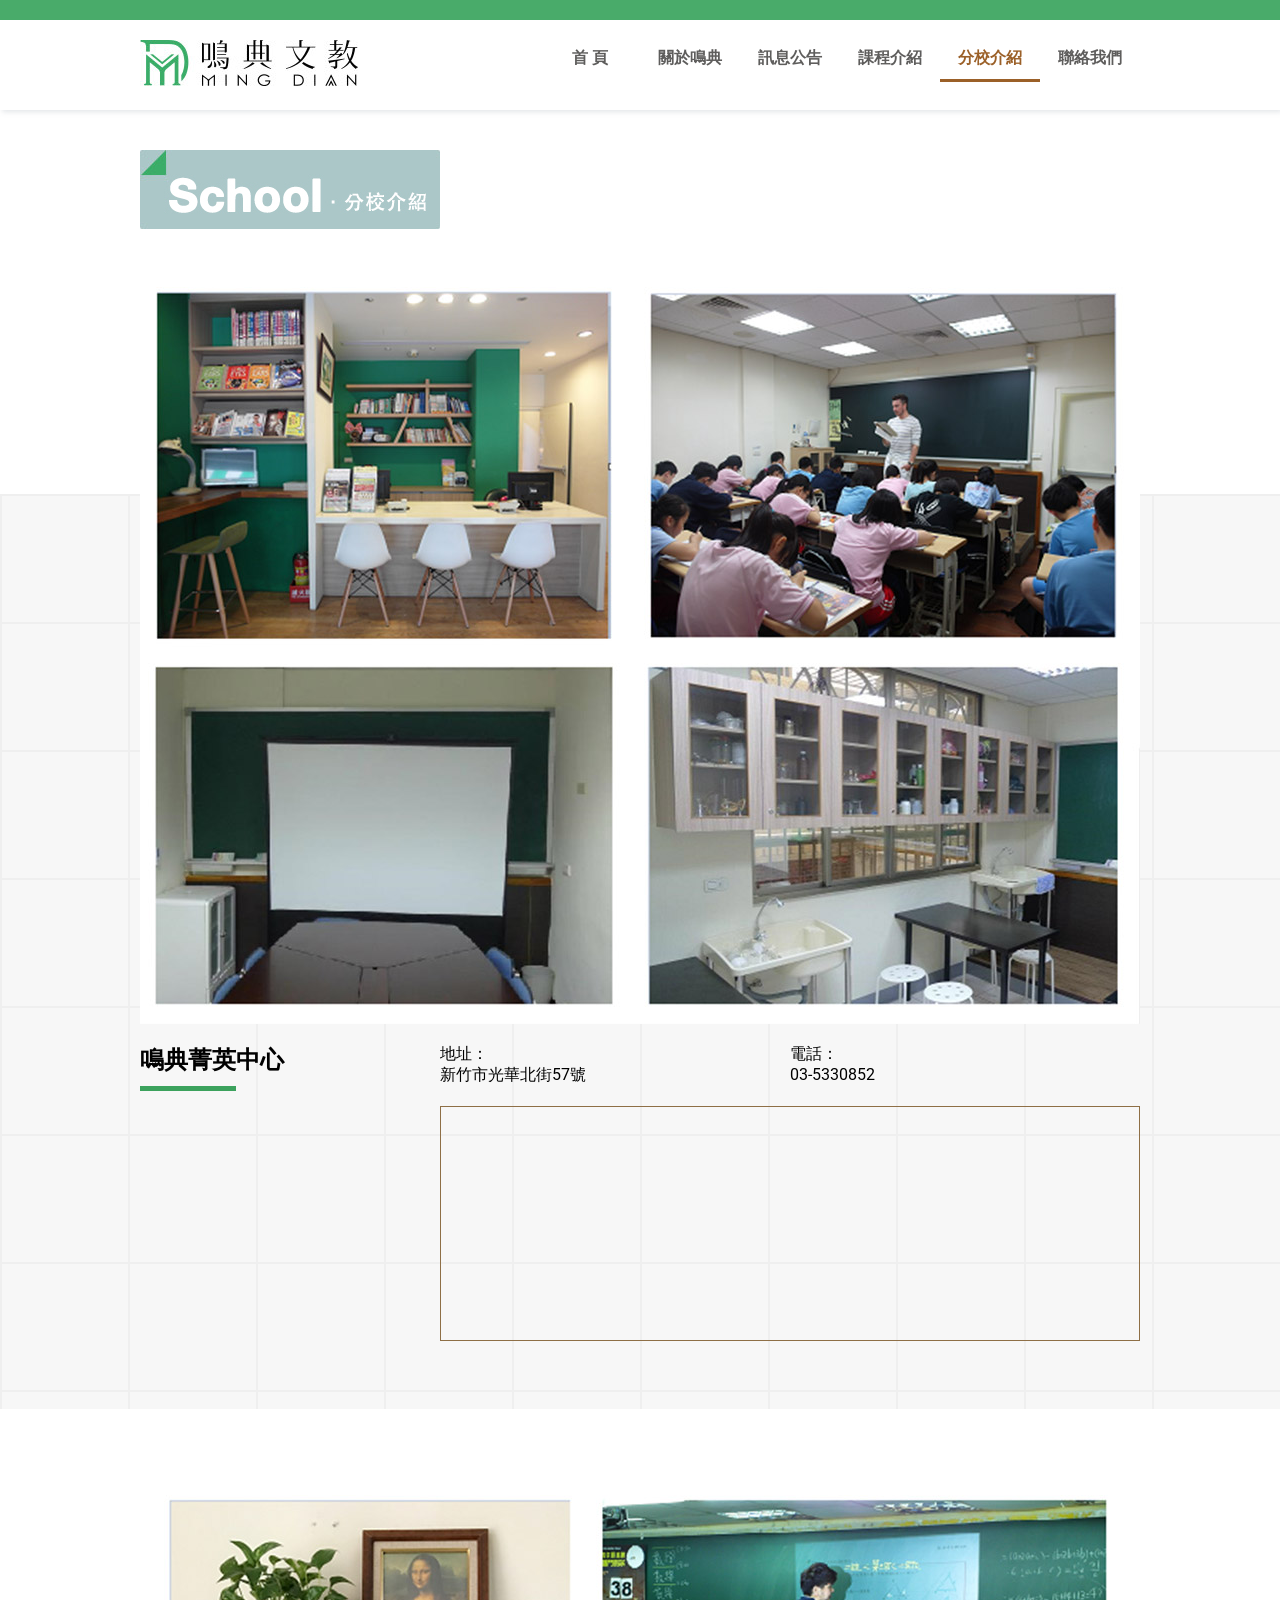
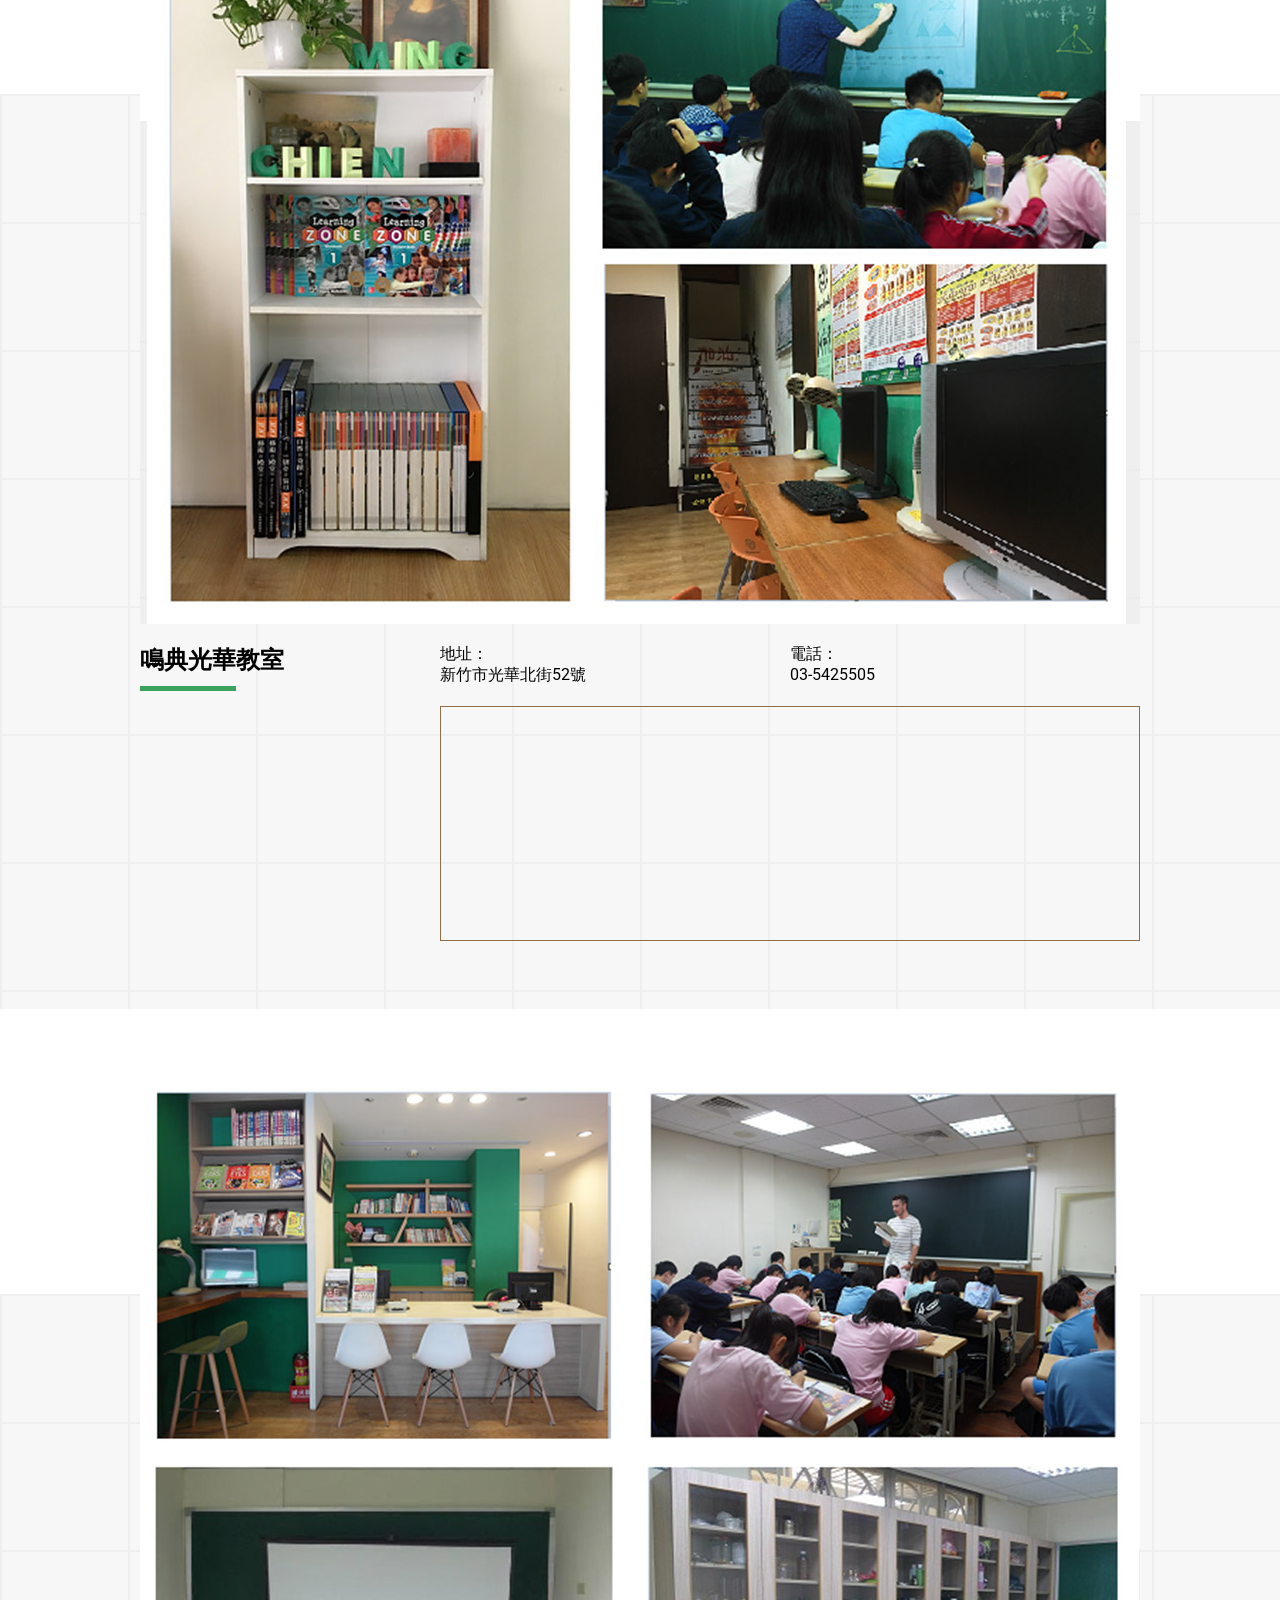
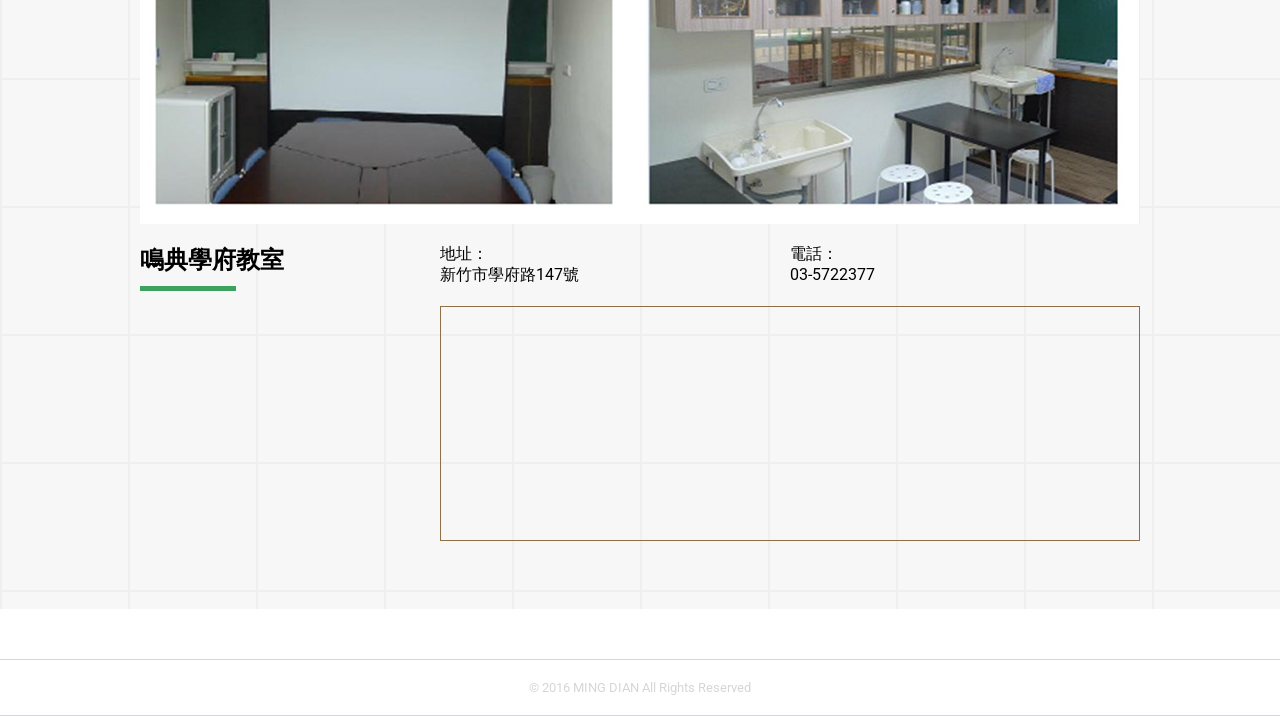
==== school.html @ 2b5480c5 "全站切完" ====
<!DOCTYPE html>
<html>
  <head>
    <meta http-equiv="Content-Language" content="zh-tw" />
    <meta http-equiv="Content-type" content="text/html; charset=utf-8" />


    <title>鳴典文教．Ming Dian</title>


    <!-- 已經不使用，但還是要放 -->
    <meta name="keywords" content="" />
    <meta name="description" content="" />


    <link href='https://fonts.googleapis.com/css?family=Roboto' rel='stylesheet' type='text/css'>

    <link href="css/public.css" rel="stylesheet" type="text/css" />
    <link href="css/school.css" rel="stylesheet" type="text/css" />


    <script src="js/jquery_v1.10.2/jquery-1.10.2.min.js" language="javascript" type="text/javascript" ></script>
    <script src="js/public.js" language="javascript" type="text/javascript" ></script>
    <script src="js/imgLiquid/imgLiquid.js" language="javascript" type="text/javascript" ></script>

  </head>
  <body lang="zh-tw">

    <div id='head'>
      <div class='topboxs'>
        <div class='topleft'>
          <a href="index.html"><img src="img/logo.jpg"></a>
        </div>

        <div class='topright'>
          <div><a href="index.html">首 頁</a></div>
          <div><a href="about.html">關於鳴典</a></div>
          <div><a href="news.html">訊息公告</a></div>
          <div><a href="class.html">課程介紹</a></div>
          <div><a href="school.html" class='ac'>分校介紹</a></div>
          <div><a href="">聯絡我們</a></div>
        </div>
      </div>
    </div>


    <div id='middle'>
      <div class='Schooltopboxs'>
        <div class='Schooltopbox'>
          <img src="img/tagschool.jpg">
        </div>

        <!-- 學校一 -->
        <div class='schoolpicboxs'>
          <div class='schoolpicbox'>
            <div class='schoolpic'><img src="img/school01.jpg"></div>
          </div>
        </div>
        <div class='schoolcentboxs'>
          <div class='schoolcentbox'>
            <div class='s01'>
              鳴典菁英中心
              <div class='sspace'></div>
            </div>
            <div class='s02'>
              <div class='sadd'>
                <div>地址：<br/>新竹市光華北街57號</div>
                <div>電話：<br/>03-5330852</div>
              </div>
              <div class='smap'>
                <iframe src="https://www.google.com/maps/embed?pb=!1m18!1m12!1m3!1d3621.352645962464!2d120.97049331500196!3d24.817611084074137!2m3!1f0!2f0!3f0!3m2!1i1024!2i768!4f13.1!3m3!1m2!1s0x346835ce84e1eb11%3A0x24d57e46e243c086!2zMzAw5paw56u55biC5YyX5Y2A5YWJ6I-v5YyX6KGXNTfomZ8!5e0!3m2!1szh-TW!2stw!4v1480066159894" width="695" height="230" frameborder="0" style="border:0" allowfullscreen></iframe>
              </div>
            </div>
          </div>
        </div>

        <!-- 學校二 -->
        <div class='schoolpicboxs'>
          <div class='schoolpicbox'>
            <div class='schoolpic'><img src="img/school02.jpg"></div>
          </div>
        </div>
        <div class='schoolcentboxs'>
          <div class='schoolcentbox'>
            <div class='s01'>
              鳴典光華教室
              <div class='sspace'></div>
            </div>
            <div class='s02'>
              <div class='sadd'>
                <div>地址：<br/>新竹市光華北街52號</div>
                <div>電話：<br/>03-5425505</div>
              </div>
              <div class='smap'>
                <iframe src="https://www.google.com/maps/embed?pb=!1m18!1m12!1m3!1d3621.34417649862!2d120.97043331581608!3d24.81790085307232!2m3!1f0!2f0!3f0!3m2!1i1024!2i768!4f13.1!3m3!1m2!1s0x346835ce833a72b1%3A0xcb18fbe2fabe113!2zMzAw5paw56u55biC5YyX5Y2A5YWJ6I-v5YyX6KGXNTLomZ8!5e0!3m2!1szh-TW!2stw!4v1480066489529" width="695" height="230" frameborder="0" style="border:0" allowfullscreen></iframe>
              </div>
            </div>
          </div>
        </div>


        <!-- 學校三 -->
        <div class='schoolpicboxs'>
          <div class='schoolpicbox'>
            <div class='schoolpic'><img src="img/school01.jpg"></div>
          </div>
        </div>
        <div class='schoolcentboxs'>
          <div class='schoolcentbox'>
            <div class='s01'>
              鳴典學府教室
              <div class='sspace'></div>
            </div>
            <div class='s02'>
              <div class='sadd'>
                <div>地址：<br/>新竹市學府路147號</div>
                <div>電話：<br/>03-5722377</div>
              </div>
              <div class='smap'>
                <iframe src="https://www.google.com/maps/embed?pb=!1m18!1m12!1m3!1d3622.0033634707374!2d120.97768561581586!3d24.795338353969306!2m3!1f0!2f0!3f0!3m2!1i1024!2i768!4f13.1!3m3!1m2!1s0x346835e69ce499a5%3A0x16c82cf8dfe6c24c!2zMzAw5paw56u55biC5p2x5Y2A5a245bqc6LevMTQ36Jmf!5e0!3m2!1szh-TW!2stw!4v1480066556222" width="695" height="230" frameborder="0" style="border:0" allowfullscreen></iframe>
              </div>
            </div>
          </div>
        </div>

      </div>

    </div>


    <div id='footer'>© 2016 MING DIAN All Rights Reserved </div>

  </body>
</html>
---- css/public.css ----
@charset "UTF-8";
/**
 * @author      ZEUS Design - http://www.zeusdesign.com.tw
 * @copyright   Copyright (c) 2016 ZEUS Design
 */
/**
 * @author      ZEUS Design - http://www.zeusdesign.com.tw
 * @copyright   Copyright (c) 2016 ZEUS Design
 */
/**
 * @author      ZEUS Design - http://www.zeusdesign.com.tw
 * @copyright   Copyright (c) 2016 ZEUS Design
 */
/**
 * @author      ZEUS Design - http://www.zeusdesign.com.tw
 * @copyright   Copyright (c) 2016 ZEUS Design
 */
/**
 * @author      ZEUS Design - http://www.zeusdesign.com.tw
 * @copyright   Copyright (c) 2016 ZEUS Design
 */
/**
 * @author      ZEUS Design - http://www.zeusdesign.com.tw
 * @copyright   Copyright (c) 2016 ZEUS Design
 */
/**
 * @author      ZEUS Design - http://www.zeusdesign.com.tw
 * @copyright   Copyright (c) 2016 ZEUS Design
 */
/**
 * @author      ZEUS Design - http://www.zeusdesign.com.tw
 * @copyright   Copyright (c) 2016 ZEUS Design
 */
/**
 * @author      ZEUS Design - http://www.zeusdesign.com.tw
 * @copyright   Copyright (c) 2016 ZEUS Design
 */
/**
 * @author      ZEUS Design - http://www.zeusdesign.com.tw
 * @copyright   Copyright (c) 2016 ZEUS Design
 */
/**
 * @author      ZEUS Design - http://www.zeusdesign.com.tw
 * @copyright   Copyright (c) 2016 ZEUS Design
 */
/**
 * @author      ZEUS Design - http://www.zeusdesign.com.tw
 * @copyright   Copyright (c) 2016 ZEUS Design
 */
@font-face {
  font-family: "Monaco";
  src: url('/md/font/monaco/monaco.ttf?1470839577') format('truetype'), url('/md/font/monaco/monaco.otf?1470839577') format('opentype');
}
*, *:after, *:before {
  vertical-align: top;
  -moz-box-sizing: border-box;
  -webkit-box-sizing: border-box;
  box-sizing: border-box;
  -moz-osx-font-smoothing: antialiased;
  -webkit-font-smoothing: antialiased;
  -moz-font-smoothing: antialiased;
  -ms-font-smoothing: antialiased;
  -o-font-smoothing: antialiased;
}
*::-moz-selection, *:after::-moz-selection, *:before::-moz-selection {
  color: white;
  background-color: #96c8ff;
}
*::selection, *:after::selection, *:before::selection {
  color: white;
  background-color: #96c8ff;
}

html {
  height: 100%;
}
html body {
  position: relative;
  display: inline-block;
  text-align: center;
  margin: 0;
  width: 100%;
  height: 100%;
  font-size: medium;
  font-family: "Roboto", "微軟正黑體", Monaco, "Microsoft JhengHei";
  background-color: white;
  color: rgba(50, 50, 50, 0.8);
  -moz-osx-font-smoothing: antialiased;
  -webkit-font-smoothing: antialiased;
  -moz-font-smoothing: antialiased;
  -ms-font-smoothing: antialiased;
  -o-font-smoothing: antialiased;
}

#head {
  display: inline-block;
  width: 100%;
  border-top: 20px solid #49ab6a;
  -moz-box-shadow: 2px 2px 5px rgba(161, 171, 182, 0.3);
  -webkit-box-shadow: 2px 2px 5px rgba(161, 171, 182, 0.3);
  box-shadow: 2px 2px 5px rgba(161, 171, 182, 0.3);
}
#head .topboxs {
  margin: 0 auto;
  width: 1000px;
  height: 80px;
  *zoom: 1;
}
#head .topboxs:after {
  display: table;
  content: "";
  line-height: 0;
  clear: both;
}
#head .topboxs .topleft, #head .topboxs .topright {
  float: left;
  position: relative;
  display: inline-block;
}
#head .topboxs .topright {
  float: right;
}
#head .topboxs .topleft {
  width: 40%;
}
#head .topboxs .topright {
  width: calc(100% - 40%);
}
#head .topboxs .topleft a {
  display: block;
  margin: 20px 0;
  border: 0;
  width: 218px;
  height: 46px;
}
#head .topboxs .topright {
  *zoom: 1;
}
#head .topboxs .topright:after {
  display: table;
  content: "";
  line-height: 0;
  clear: both;
}
#head .topboxs .topright > div {
  float: left;
  width: calc(100% / 6);
  margin: 28px 0;
}
#head .topboxs .topright > div a {
  cursor: pointer;
  text-decoration: none;
  padding-bottom: 10px;
  color: #5e5d5c;
  font-weight: bolder;
}
#head .topboxs .topright > div a:hover {
  display: inline-block;
  width: 100%;
  color: #9b6028;
  border-bottom: 3px solid #9b6028;
}
#head .topboxs .topright > div a.ac {
  display: inline-block;
  width: 100%;
  border-bottom: 3px solid #9b6028;
  color: #9b6028;
}

#middle {
  display: inline-block;
  width: 100%;
}
#middle .bannerboxs {
  display: inline-block;
  width: 100%;
  height: 400px;
  background-color: #dad9da;
}
#middle .Iaboutboxs {
  display: inline-block;
  width: 100%;
}
#middle .Iaboutboxs .Iaboutbox {
  width: 1000px;
  margin: 0 auto;
  padding: 80px 0;
  *zoom: 1;
}
#middle .Iaboutboxs .Iaboutbox:after {
  display: table;
  content: "";
  line-height: 0;
  clear: both;
}
#middle .Iaboutboxs .Iaboutbox .Iaboutleft, #middle .Iaboutboxs .Iaboutbox .Iaboutright {
  float: left;
  position: relative;
  display: inline-block;
}
#middle .Iaboutboxs .Iaboutbox .Iaboutright {
  float: right;
}
#middle .Iaboutboxs .Iaboutbox .Iaboutleft {
  width: 48%;
}
#middle .Iaboutboxs .Iaboutbox .Iaboutright {
  width: calc(100% - 48%);
}
#middle .Iaboutboxs .Iaboutbox .Iaboutleft {
  height: 240px;
}
#middle .Iaboutboxs .Iaboutbox .Iaboutright {
  padding-left: 35px;
}
#middle .Iaboutboxs .Iaboutbox .Iaboutright .Iab01, #middle .Iaboutboxs .Iaboutbox .Iaboutright .Iab03, #middle .Iaboutboxs .Iaboutbox .Iaboutright .Iab04 {
  display: block;
  width: 100%;
  text-align: left;
  color: #231815;
}
#middle .Iaboutboxs .Iaboutbox .Iaboutright .Iab01 {
  font-size: 24px;
  font-weight: bolder;
  margin-bottom: 15px;
}
#middle .Iaboutboxs .Iaboutbox .Iaboutright .Iab02 {
  display: block;
  width: 18%;
  height: 5px;
  background-color: #49aa6a;
}
#middle .Iaboutboxs .Iaboutbox .Iaboutright .Iab03 {
  margin: 20px 0;
  font-size: 14px;
  line-height: 23px;
}
#middle .Iaboutboxs .Iaboutbox .Iaboutright .Iab04 a {
  display: inline-block;
  padding: 5px 30px;
  -moz-border-radius: 5px;
  -webkit-border-radius: 5px;
  border-radius: 5px;
  background-color: white;
  border: 1px solid #4aab6a;
  font-size: 14px;
  font-weight: bolder;
  color: #4aab6a;
  text-align: center;
  cursor: pointer;
  text-decoration: none;
}
#middle .Iaboutboxs .Iaboutbox .Iaboutright .Iab04 a:focus {
  outline: 0;
}
#middle .Iaboutboxs .Iaboutbox .Iaboutright .Iab04 a:hover {
  border: 1px solid #9b6028;
  color: #9b6028;
}
#middle .Inewsboxs {
  display: inline-block;
  position: relative;
  width: 100%;
  height: 640px;
  background-color: #f8f9f9;
}
#middle .Inewsboxs:after {
  width: 100%;
  height: 500px;
  content: '';
  position: absolute;
  top: 0;
  left: 0;
  background-image: url(../img/bg.png);
  background-repeat: repeat;
  opacity: 0.5;
  filter: alpha(opacity=50);
  _filter: alpha(opacity=50);
  /*IE6*/
  filter: alpha(opacity=50);
  /*IE7*/
  -moz-opacity: 0.5;
  /*fireFox*/
}
#middle .Inewsboxs .Inewsbox {
  margin: 0 auto;
  width: 1000px;
}
#middle .Inewsboxs .Inewsbox .Inewstitle {
  display: inline-block;
  font-size: 24px;
  font-weight: bolder;
  padding: 40px 0 15px 0;
  border-bottom: 5px solid #49aa6a;
}
#middle .Inewsboxs .Inewsbox .Inewsmiddle {
  margin-top: 35px;
  *zoom: 1;
}
#middle .Inewsboxs .Inewsbox .Inewsmiddle:after {
  display: table;
  content: "";
  line-height: 0;
  clear: both;
}
#middle .Inewsboxs .Inewsbox .Inewsmiddle > div {
  display: inline-block;
  float: left;
  width: calc(100% / 4 - 30px / 3);
  height: 375px;
}
#middle .Inewsboxs .Inewsbox .Inewsmiddle > div:nth-child(n+2) {
  float: left;
  margin-left: 10px;
}
#middle .Inewsboxs .Inewsbox .Inewsmiddle > div .imgbox {
  display: block;
  cursor: pointer;
  width: 100%;
  height: 320px;
  border: 1px solid #e7e7e7;
}
#middle .Inewsboxs .Inewsbox .Inewsmiddle > div .Inewstypeboxs {
  width: 100%;
  *zoom: 1;
}
#middle .Inewsboxs .Inewsbox .Inewsmiddle > div .Inewstypeboxs:after {
  display: table;
  content: "";
  line-height: 0;
  clear: both;
}
#middle .Inewsboxs .Inewsbox .Inewsmiddle > div .Inewstypeboxs .Nleft, #middle .Inewsboxs .Inewsbox .Inewsmiddle > div .Inewstypeboxs .Nright {
  float: left;
  position: relative;
  display: inline-block;
}
#middle .Inewsboxs .Inewsbox .Inewsmiddle > div .Inewstypeboxs .Nright {
  float: right;
}
#middle .Inewsboxs .Inewsbox .Inewsmiddle > div .Inewstypeboxs .Nleft {
  width: 20%;
}
#middle .Inewsboxs .Inewsbox .Inewsmiddle > div .Inewstypeboxs .Nright {
  width: calc(100% - 20%);
}
#middle .Inewsboxs .Inewsbox .Inewsmiddle > div .Inewstypeboxs .Nleft {
  background-color: #a0d2b1;
  padding: 9px;
  color: white;
  font-size: 13px;
  font-weight: bolder;
  text-align: left;
}
#middle .Inewsboxs .Inewsbox .Inewsmiddle > div .Inewstypeboxs .Nright {
  padding: 8px 0 0 8px;
  text-align: left;
}
#middle .Inewsboxs .Inewsbox .Inewsmiddle > div .Inewstypeboxs .Nright a {
  cursor: pointer;
  display: inline-block;
  font-size: 14px;
  color: #6f3e35;
  text-decoration: none;
}
#middle .Inewsboxs .Inewsbox .Inewsmiddle > div .Inewstypeboxs .Nright a:hover {
  text-decoration: underline;
}
#middle .Inewsboxs .Inewsbox .Inewsbtn {
  display: inline-block;
  margin-top: 40px;
  padding: 15px 30px;
  -moz-border-radius: 5px;
  -webkit-border-radius: 5px;
  border-radius: 5px;
  background-color: #956b42;
  font-size: 14px;
  font-weight: bolder;
  color: white;
  text-align: center;
  cursor: pointer;
  text-decoration: none;
}
#middle .Inewsboxs .Inewsbox .Inewsbtn:focus {
  outline: 0;
}
#middle .Inewsboxs .Inewsbox .Inewsbtn:hover {
  background-color: #6f3e35;
}
#middle .Inumberboxs {
  display: inline-block;
  margin-top: 50px;
  width: 100%;
  height: 200px;
  background-image: url(../img/inbg.jpg);
  background-repeat: repeat-x;
}
#middle .Inumberboxs .Inumberbox {
  margin: 0 auto;
  width: 1000px;
}
#middle .Inumberboxs .Inumberbox > div {
  position: relative;
  display: inline-block;
  float: left;
  width: calc(100% / 4 - 30px / 3);
  height: 125px;
  padding: 10px;
  background-color: #5e5d5c;
}
#middle .Inumberboxs .Inumberbox > div:nth-child(n+2) {
  float: left;
  margin-left: 10px;
}
#middle .Inumberboxs .Inumberbox > div p {
  margin: 0;
  padding: 0;
  padding-bottom: 5px;
  text-align: left;
  font-size: 16px;
  font-weight: bolder;
  color: #91ebb0;
}
#middle .Inumberboxs .Inumberbox > div .numberboxs {
  padding: 10px;
  position: absolute;
  bottom: 0;
  left: 0;
  width: 100%;
  *zoom: 1;
}
#middle .Inumberboxs .Inumberbox > div .numberboxs:after {
  display: table;
  content: "";
  line-height: 0;
  clear: both;
}
#middle .Inumberboxs .Inumberbox > div .numberboxs .ntype01, #middle .Inumberboxs .Inumberbox > div .numberboxs .ntype02 {
  float: left;
  position: relative;
  display: inline-block;
}
#middle .Inumberboxs .Inumberbox > div .numberboxs .ntype02 {
  float: right;
}
#middle .Inumberboxs .Inumberbox > div .numberboxs .ntype01 {
  width: calc(100% - 20%);
}
#middle .Inumberboxs .Inumberbox > div .numberboxs .ntype02 {
  width: 20%;
}
#middle .Inumberboxs .Inumberbox > div .numberboxs .ntype01, #middle .Inumberboxs .Inumberbox > div .numberboxs .ntype02 {
  color: white;
  font-size: 22px;
  font-weight: bolder;
  text-align: left;
}
#middle .Inumberboxs .Inumberbox > div .rnboxs {
  margin: 0 60px;
  width: 100px;
  height: 100px;
  -moz-border-radius: 50px;
  -webkit-border-radius: 50px;
  border-radius: 50px;
  background-color: #91ecb0;
  color: white;
  font-size: 48px;
  font-weight: bolder;
  line-height: 100px;
}
#middle .Ilinkboxs {
  display: inline-block;
  width: 100%;
  padding: 50px 0;
}
#middle .Ilinkboxs .Ilinkbox {
  margin: 0 auto;
  width: 1000px;
}
#middle .Ilinkboxs .Ilinkbox > div {
  display: inline-block;
  width: calc(50% - 5px);
  margin-bottom: 10px;
  height: 75px;
}
#middle .Ilinkboxs .Ilinkbox > div:nth-child(2n+1) {
  float: left;
}
#middle .Ilinkboxs .Ilinkbox > div:nth-child(2n) {
  float: right;
}
#middle .Ilinkboxs .Ilinkbox > div a {
  cursor: pointer;
  border: 0;
}

#footer {
  display: block;
  width: 100%;
  margin: 30px 0;
  padding: 20px 0;
  background-color: white;
  border-top: 1px solid #d5d6d9;
  border-bottom: 1px solid #d5d6d9;
  text-align: center;
  color: #d5d6d9;
  font-size: 13px;
}
---- css/school.css ----
/**
 * @author      ZEUS Design - http://www.zeusdesign.com.tw
 * @copyright   Copyright (c) 2016 ZEUS Design
 */
/**
 * @author      ZEUS Design - http://www.zeusdesign.com.tw
 * @copyright   Copyright (c) 2016 ZEUS Design
 */
/**
 * @author      ZEUS Design - http://www.zeusdesign.com.tw
 * @copyright   Copyright (c) 2016 ZEUS Design
 */
/**
 * @author      ZEUS Design - http://www.zeusdesign.com.tw
 * @copyright   Copyright (c) 2016 ZEUS Design
 */
/**
 * @author      ZEUS Design - http://www.zeusdesign.com.tw
 * @copyright   Copyright (c) 2016 ZEUS Design
 */
/**
 * @author      ZEUS Design - http://www.zeusdesign.com.tw
 * @copyright   Copyright (c) 2016 ZEUS Design
 */
/**
 * @author      ZEUS Design - http://www.zeusdesign.com.tw
 * @copyright   Copyright (c) 2016 ZEUS Design
 */
/**
 * @author      ZEUS Design - http://www.zeusdesign.com.tw
 * @copyright   Copyright (c) 2016 ZEUS Design
 */
/**
 * @author      ZEUS Design - http://www.zeusdesign.com.tw
 * @copyright   Copyright (c) 2016 ZEUS Design
 */
/**
 * @author      ZEUS Design - http://www.zeusdesign.com.tw
 * @copyright   Copyright (c) 2016 ZEUS Design
 */
/**
 * @author      ZEUS Design - http://www.zeusdesign.com.tw
 * @copyright   Copyright (c) 2016 ZEUS Design
 */
/**
 * @author      ZEUS Design - http://www.zeusdesign.com.tw
 * @copyright   Copyright (c) 2016 ZEUS Design
 */
@font-face {
  font-family: "Monaco";
  src: url('/md/font/monaco/monaco.ttf?1470839577') format('truetype'), url('/md/font/monaco/monaco.otf?1470839577') format('opentype');
}
*, *:after, *:before {
  vertical-align: top;
  -moz-box-sizing: border-box;
  -webkit-box-sizing: border-box;
  box-sizing: border-box;
  -moz-osx-font-smoothing: antialiased;
  -webkit-font-smoothing: antialiased;
  -moz-font-smoothing: antialiased;
  -ms-font-smoothing: antialiased;
  -o-font-smoothing: antialiased;
}
*::-moz-selection, *:after::-moz-selection, *:before::-moz-selection {
  color: white;
  background-color: #96c8ff;
}
*::selection, *:after::selection, *:before::selection {
  color: white;
  background-color: #96c8ff;
}

.Schooltopboxs {
  display: inline-block;
  margin: 0 auto;
  width: 100%;
  padding-top: 40px;
}
.Schooltopboxs .Schooltopbox {
  display: inline-block;
  width: 1000px;
  margin: 0 auto;
  *zoom: 1;
}
.Schooltopboxs .Schooltopbox:after {
  display: table;
  content: "";
  line-height: 0;
  clear: both;
}
.Schooltopboxs .Schooltopbox img {
  display: inline-block;
  float: left;
}

.schoolpicboxs {
  width: 100%;
  background-color: white;
  height: 265px;
  padding-top: 50px;
}
.schoolpicboxs .schoolpicbox {
  position: relative;
  margin: 0 auto;
  width: 1000px;
  background-color: white;
}
.schoolpicboxs .schoolpicbox .schoolpic {
  position: absolute;
  top: 0;
  left: 0;
  width: 100%;
  height: 745px;
}

.schoolcentboxs {
  width: 100%;
  height: 915px;
  padding-top: 510px;
  background-image: url(../img/bg.png);
  background-repeat: repeat;
  background-color: rgba(239, 239, 239, 0.5);
  margin-bottom: 20px;
}
.schoolcentboxs .schoolcentbox {
  margin: 0 auto;
  width: 1000px;
  padding-top: 40px;
  *zoom: 1;
}
.schoolcentboxs .schoolcentbox:after {
  display: table;
  content: "";
  line-height: 0;
  clear: both;
}
.schoolcentboxs .schoolcentbox .s01, .schoolcentboxs .schoolcentbox .s02 {
  float: left;
  position: relative;
  display: inline-block;
}
.schoolcentboxs .schoolcentbox .s02 {
  float: right;
}
.schoolcentboxs .schoolcentbox .s01 {
  width: 30%;
}
.schoolcentboxs .schoolcentbox .s02 {
  width: calc(100% - 30%);
}
.schoolcentboxs .schoolcentbox .s01 {
  text-align: left;
  font-size: 24px;
  font-weight: bolder;
  color: black;
}
.schoolcentboxs .schoolcentbox .s01 .sspace {
  display: block;
  margin-top: 10px;
  width: 32%;
  height: 5px;
  background-color: #3ca25d;
}
.schoolcentboxs .schoolcentbox .s02 .sadd {
  width: 100%;
  margin-bottom: 20px;
  *zoom: 1;
}
.schoolcentboxs .schoolcentbox .s02 .sadd:after {
  display: table;
  content: "";
  line-height: 0;
  clear: both;
}
.schoolcentboxs .schoolcentbox .s02 .sadd > div {
  float: left;
  display: inline-block;
  width: 50%;
  color: black;
  font-size: 16px;
  text-align: left;
}
.schoolcentboxs .schoolcentbox .s02 .smap {
  width: 100%;
  height: 235px;
  border: 1px solid #8e6f46;
}
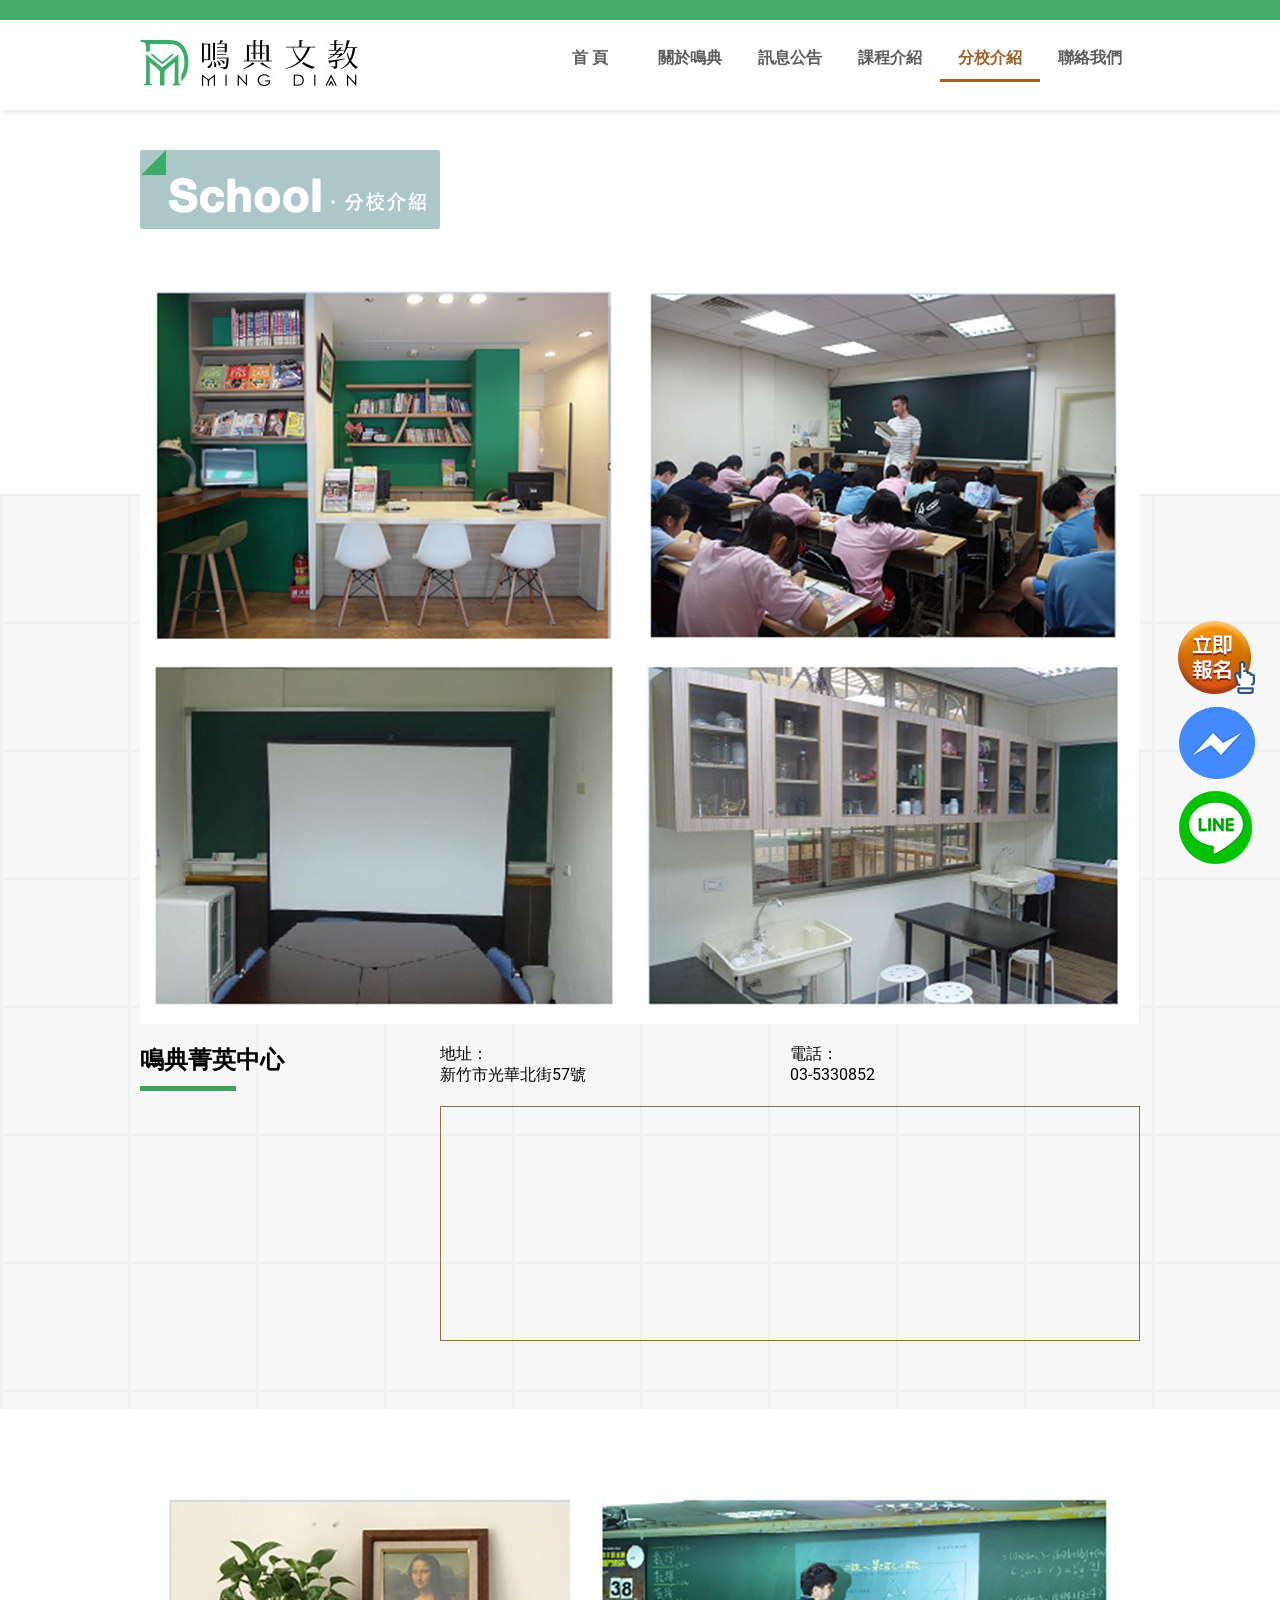
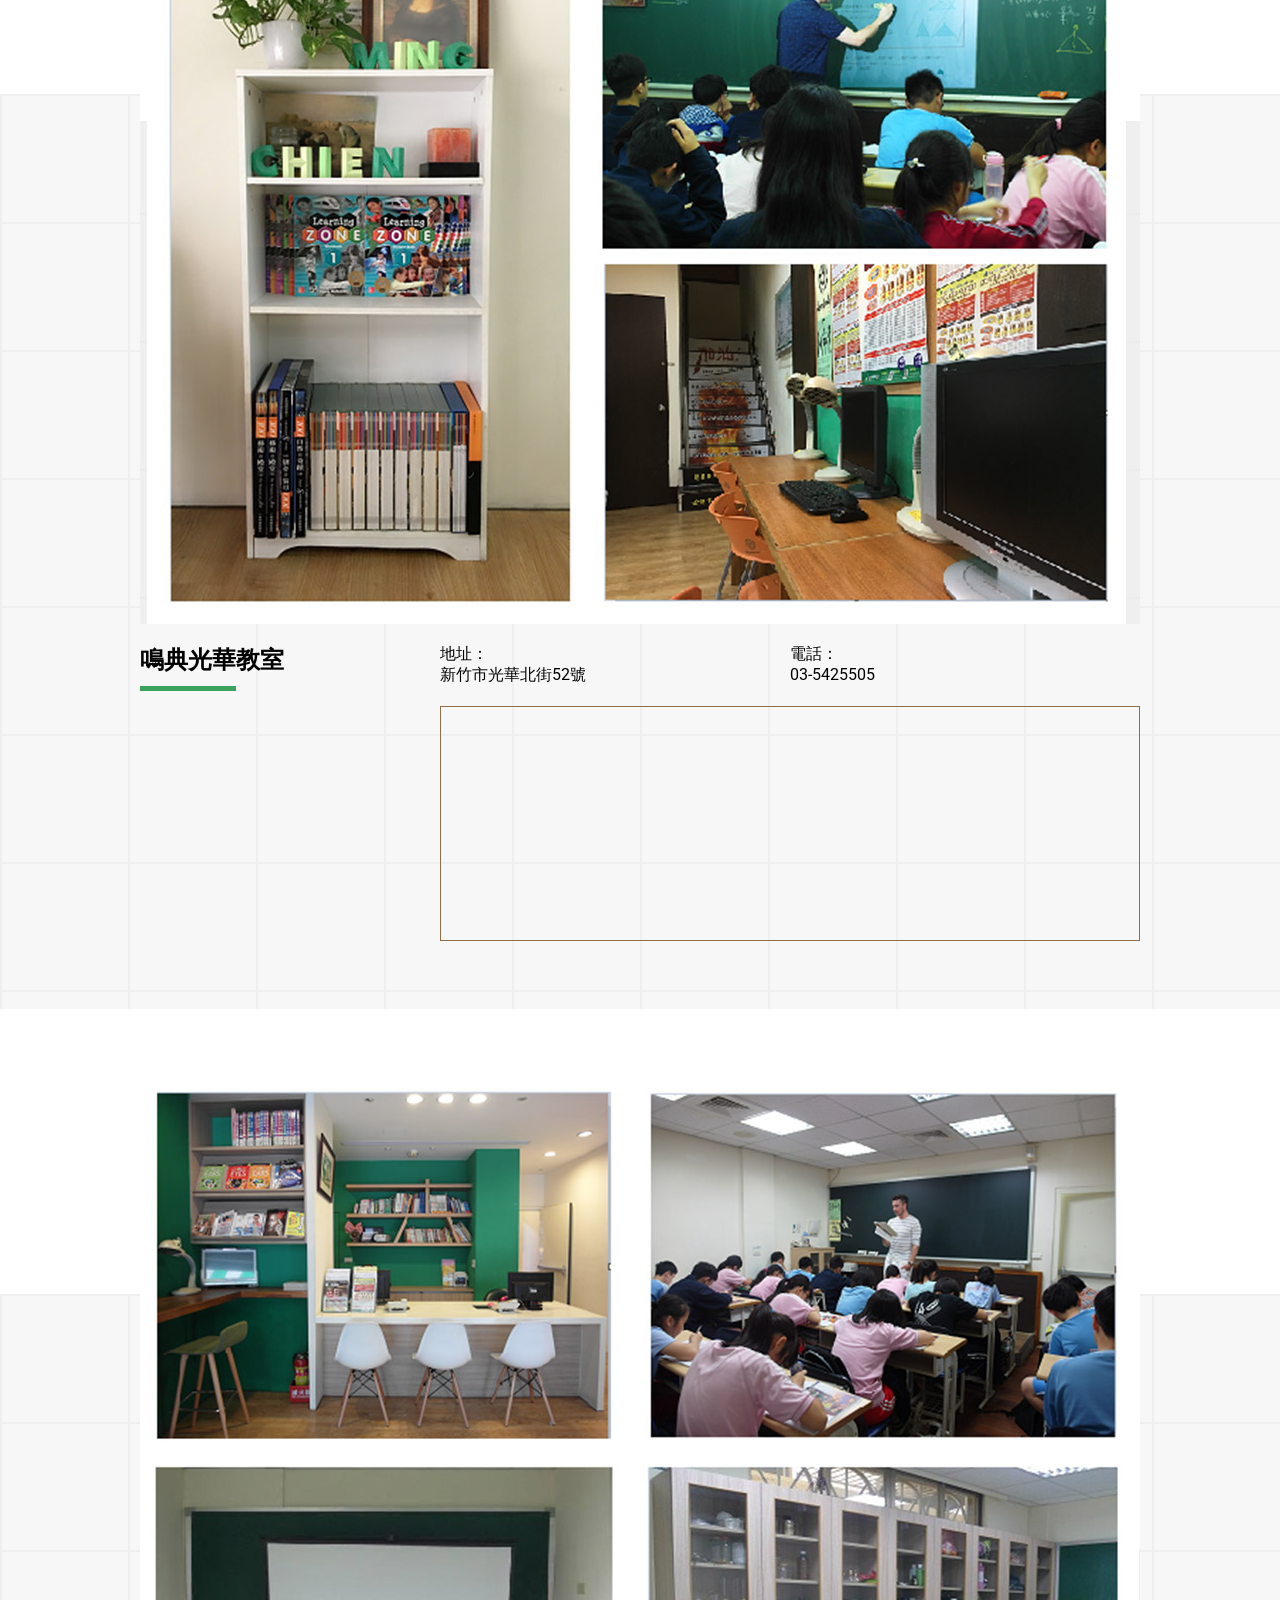
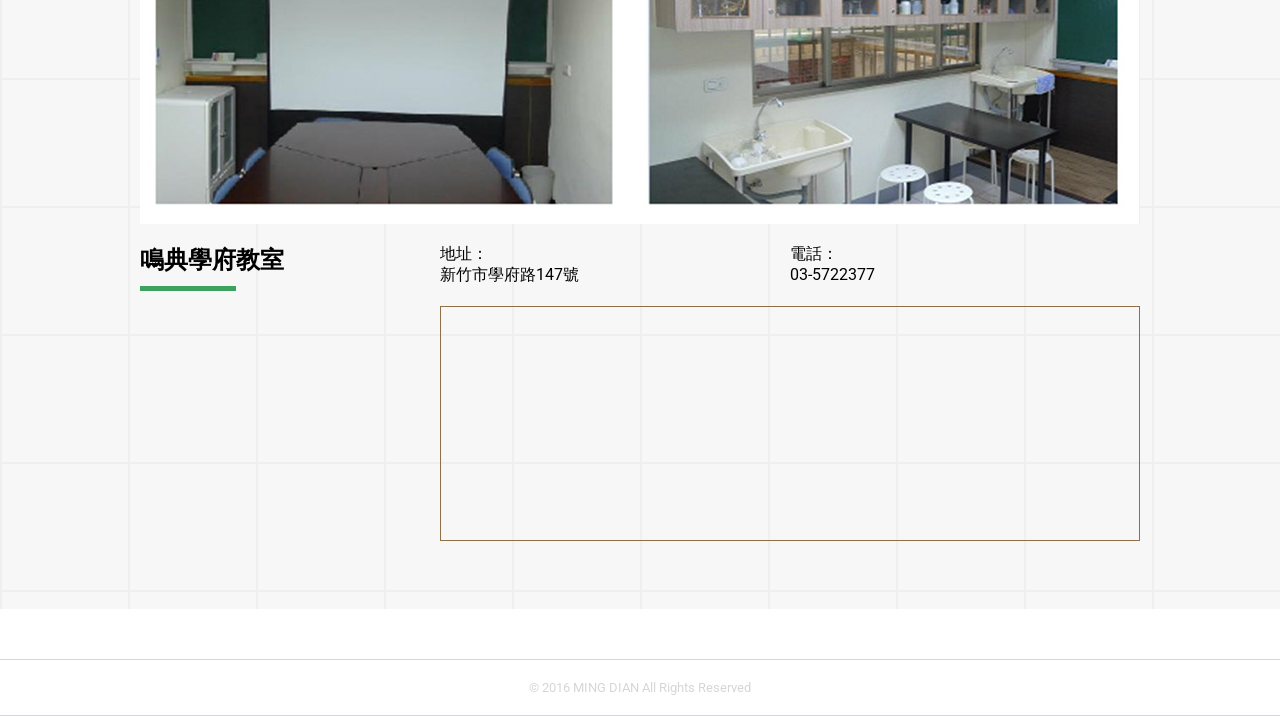
==== commit 833c091c: "finish" ====
--- a/school.html
+++ b/school.html
@@ -25,6 +25,12 @@
 
   </head>
   <body lang="zh-tw">
+
+    <div class='Linkicon'>
+      <a href="http://www.beclass.com/showregist.php?regist_id=MTkzYTE4YjU3ZDAwZmNkODUyZTY6U2hvd0Zvcm0=" target="_blank"><img src="img/Ficon01.png"></a>
+      <a href="" target="_blank"><img src="img/Ficon02.png"></a>
+      <a href="" target="_blank"><img src="img/Ficon03.png"></a>
+    </div>
 
     <div id='head'>
       <div class='topboxs'>
--- a/css/public.css
+++ b/css/public.css
@@ -92,6 +92,18 @@
   -o-font-smoothing: antialiased;
 }
 
+.Linkicon {
+  z-index: 9999;
+  position: fixed;
+  bottom: 20px;
+  right: 20px;
+  padding: 10px 0;
+}
+.Linkicon a {
+  display: block;
+  border: 0;
+}
+
 #head {
   display: inline-block;
   width: 100%;
@@ -171,11 +183,58 @@
   display: inline-block;
   width: 100%;
 }
-#middle .bannerboxs {
-  display: inline-block;
-  width: 100%;
-  height: 400px;
-  background-color: #dad9da;
+#middle #abgneBlock {
+  width: 100%;
+  height: 500px;
+  position: relative;
+  overflow: hidden;
+}
+#middle #abgneBlock #jssor_1 {
+  position: relative;
+  margin: 0 auto;
+  top: 0px;
+  left: 0px;
+  width: 100%;
+  height: 500px;
+  overflow: hidden;
+  visibility: hidden;
+}
+#middle #abgneBlock #jssor_1 > div > div {
+  height: 500px;
+}
+#middle #abgneBlock #jssor_1 div[data-u="slides"] {
+  cursor: default;
+  position: relative;
+  top: 0px;
+  left: 0px;
+  width: 100%;
+  height: 500px;
+  overflow: hidden;
+}
+#middle #abgneBlock #jssor_1 .points {
+  position: absolute;
+  z-index: 888;
+  bottom: 0;
+  left: 0;
+  display: inline-block;
+  width: 100%;
+  text-align: center;
+}
+#middle #abgneBlock #jssor_1 .points > div {
+  position: relative;
+  display: inline-block;
+  width: auto;
+  margin: 0 auto;
+}
+#middle #abgneBlock #jssor_1 .points > div > div {
+  cursor: pointer;
+  background-color: #be8b59;
+  -moz-border-radius: 50%;
+  -webkit-border-radius: 50%;
+  border-radius: 50%;
+}
+#middle #abgneBlock #jssor_1 .points > div > div.av {
+  background-color: #91551e;
 }
 #middle .Iaboutboxs {
   display: inline-block;
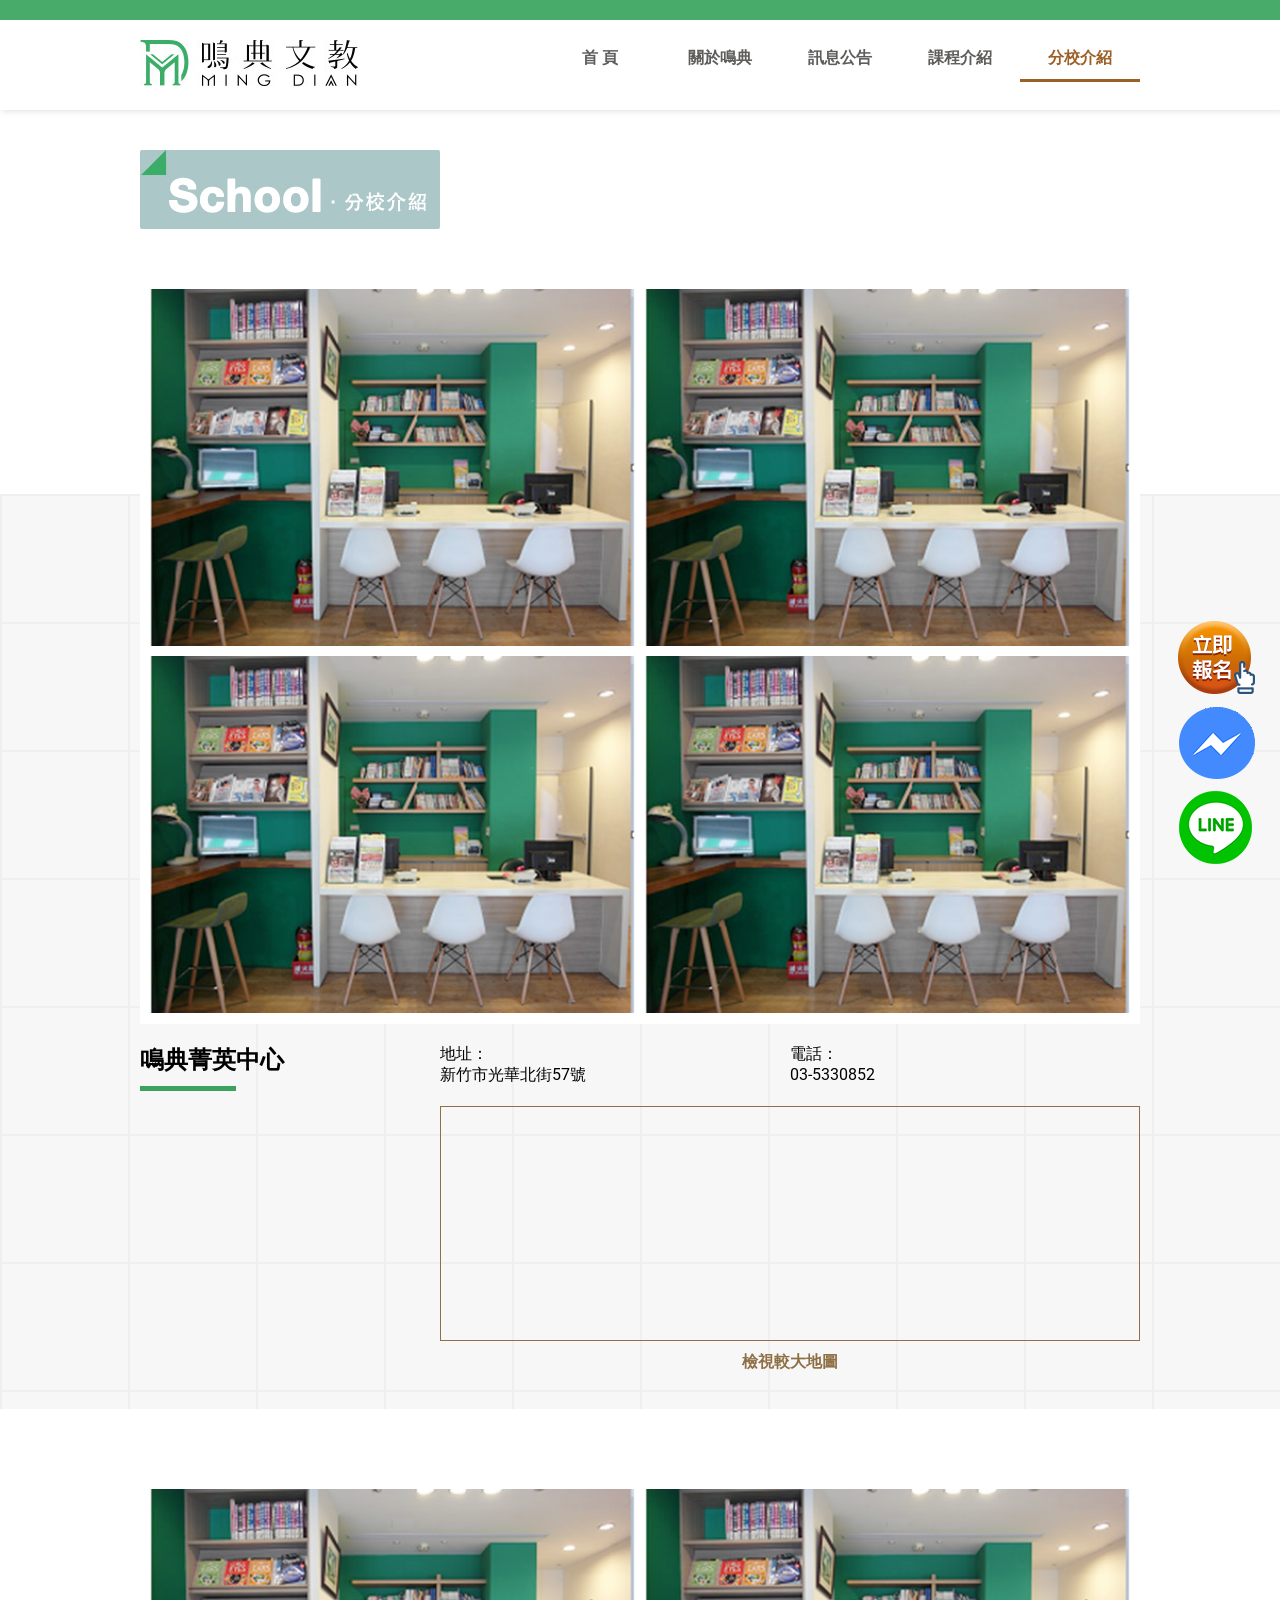
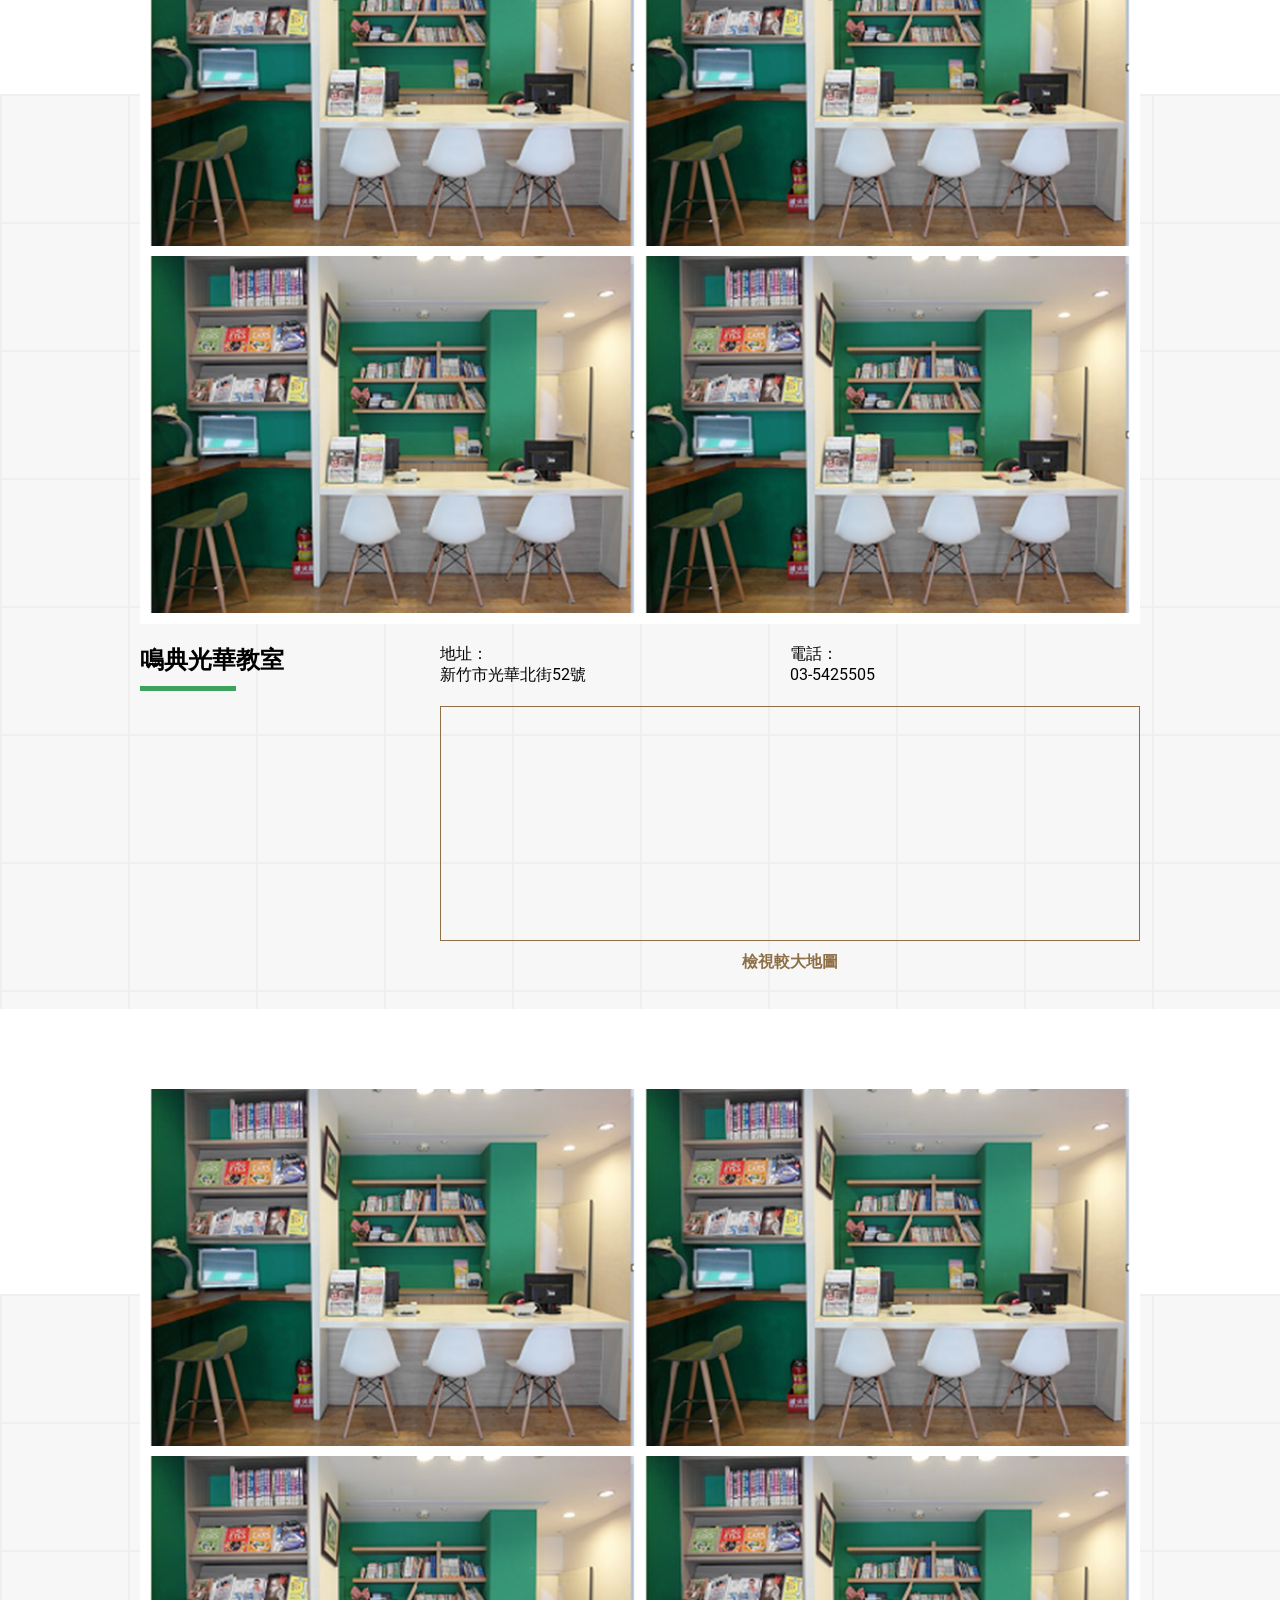
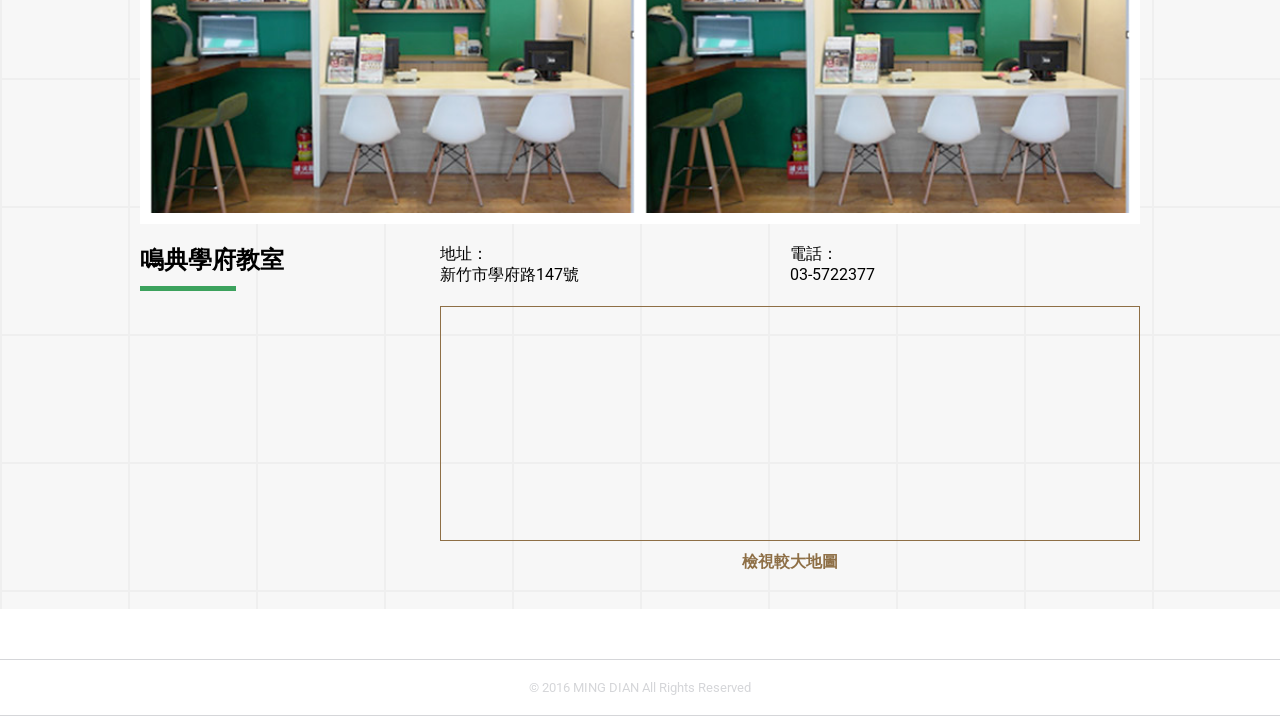
==== commit 48f7443f: "Fix html code." ====
--- a/school.html
+++ b/school.html
@@ -44,7 +44,6 @@
           <div><a href="news.html">訊息公告</a></div>
           <div><a href="class.html">課程介紹</a></div>
           <div><a href="school.html" class='ac'>分校介紹</a></div>
-          <div><a href="">聯絡我們</a></div>
         </div>
       </div>
     </div>
@@ -59,9 +58,20 @@
         <!-- 學校一 -->
         <div class='schoolpicboxs'>
           <div class='schoolpicbox'>
-            <div class='schoolpic'><img src="img/school01.jpg"></div>
+            <div class='schoolpic'>
+              <div class='spic01'>
+                <div class='spimg'><img src="img/s01.png"></div>
+                <div class='spimg'><img src="img/s01.png"></div>
+              </div>
+
+               <div class='spic01'>
+                <div class='spimg'><img src="img/s01.png"></div>
+                <div class='spimg'><img src="img/s01.png"></div>
+              </div>
+            </div>
           </div>
         </div>
+
         <div class='schoolcentboxs'>
           <div class='schoolcentbox'>
             <div class='s01'>
@@ -75,6 +85,7 @@
               </div>
               <div class='smap'>
                 <iframe src="https://www.google.com/maps/embed?pb=!1m18!1m12!1m3!1d3621.352645962464!2d120.97049331500196!3d24.817611084074137!2m3!1f0!2f0!3f0!3m2!1i1024!2i768!4f13.1!3m3!1m2!1s0x346835ce84e1eb11%3A0x24d57e46e243c086!2zMzAw5paw56u55biC5YyX5Y2A5YWJ6I-v5YyX6KGXNTfomZ8!5e0!3m2!1szh-TW!2stw!4v1480066159894" width="695" height="230" frameborder="0" style="border:0" allowfullscreen></iframe>
+                <a href="http://maps.google.com.tw/maps?f=q&amp;source=embed&amp;hl=zh-TW&amp;geocode=&amp;q=%E6%96%B0%E7%AB%B9%E5%B8%82%E5%85%89%E8%8F%AF%E5%8C%97%E8%A1%9757%E8%99%9F&amp;ie=UTF8&amp;z=16" target="_blank">檢視較大地圖</a>
               </div>
             </div>
           </div>
@@ -83,9 +94,20 @@
         <!-- 學校二 -->
         <div class='schoolpicboxs'>
           <div class='schoolpicbox'>
-            <div class='schoolpic'><img src="img/school02.jpg"></div>
+            <div class='schoolpic'>
+              <div class='spic01'>
+                <div class='spimg'><img src="img/s01.png"></div>
+                <div class='spimg'><img src="img/s01.png"></div>
+              </div>
+
+               <div class='spic01'>
+                <div class='spimg'><img src="img/s01.png"></div>
+                <div class='spimg'><img src="img/s01.png"></div>
+              </div>
+            </div>
           </div>
         </div>
+
         <div class='schoolcentboxs'>
           <div class='schoolcentbox'>
             <div class='s01'>
@@ -99,6 +121,7 @@
               </div>
               <div class='smap'>
                 <iframe src="https://www.google.com/maps/embed?pb=!1m18!1m12!1m3!1d3621.34417649862!2d120.97043331581608!3d24.81790085307232!2m3!1f0!2f0!3f0!3m2!1i1024!2i768!4f13.1!3m3!1m2!1s0x346835ce833a72b1%3A0xcb18fbe2fabe113!2zMzAw5paw56u55biC5YyX5Y2A5YWJ6I-v5YyX6KGXNTLomZ8!5e0!3m2!1szh-TW!2stw!4v1480066489529" width="695" height="230" frameborder="0" style="border:0" allowfullscreen></iframe>
+                <a href="http://maps.google.com.tw/maps?f=q&amp;source=embed&amp;hl=zh-TW&amp;geocode=&amp;q=%E6%96%B0%E7%AB%B9%E5%B8%82%E5%85%89%E8%8F%AF%E5%8C%97%E8%A1%9757%E8%99%9F&amp;ie=UTF8&amp;z=16" target="_blank">檢視較大地圖</a>
               </div>
             </div>
           </div>
@@ -108,9 +131,20 @@
         <!-- 學校三 -->
         <div class='schoolpicboxs'>
           <div class='schoolpicbox'>
-            <div class='schoolpic'><img src="img/school01.jpg"></div>
+            <div class='schoolpic'>
+              <div class='spic01'>
+                <div class='spimg'><img src="img/s01.png"></div>
+                <div class='spimg'><img src="img/s01.png"></div>
+              </div>
+
+               <div class='spic01'>
+                <div class='spimg'><img src="img/s01.png"></div>
+                <div class='spimg'><img src="img/s01.png"></div>
+              </div>
+            </div>
           </div>
         </div>
+
         <div class='schoolcentboxs'>
           <div class='schoolcentbox'>
             <div class='s01'>
@@ -124,6 +158,7 @@
               </div>
               <div class='smap'>
                 <iframe src="https://www.google.com/maps/embed?pb=!1m18!1m12!1m3!1d3622.0033634707374!2d120.97768561581586!3d24.795338353969306!2m3!1f0!2f0!3f0!3m2!1i1024!2i768!4f13.1!3m3!1m2!1s0x346835e69ce499a5%3A0x16c82cf8dfe6c24c!2zMzAw5paw56u55biC5p2x5Y2A5a245bqc6LevMTQ36Jmf!5e0!3m2!1szh-TW!2stw!4v1480066556222" width="695" height="230" frameborder="0" style="border:0" allowfullscreen></iframe>
+                <a href="http://maps.google.com.tw/maps?f=q&amp;source=embed&amp;hl=zh-TW&amp;geocode=&amp;q=%E6%96%B0%E7%AB%B9%E5%B8%82%E5%85%89%E8%8F%AF%E5%8C%97%E8%A1%9757%E8%99%9F&amp;ie=UTF8&amp;z=16" target="_blank">檢視較大地圖</a>
               </div>
             </div>
           </div>
--- a/css/public.css
+++ b/css/public.css
@@ -156,7 +156,7 @@
 }
 #head .topboxs .topright > div {
   float: left;
-  width: calc(100% / 6);
+  width: calc(100% / 5);
   margin: 28px 0;
 }
 #head .topboxs .topright > div a {
--- a/css/school.css
+++ b/css/school.css
@@ -103,7 +103,6 @@
   position: relative;
   margin: 0 auto;
   width: 1000px;
-  background-color: white;
 }
 .schoolpicboxs .schoolpicbox .schoolpic {
   position: absolute;
@@ -111,6 +110,32 @@
   left: 0;
   width: 100%;
   height: 745px;
+  background-color: white;
+  padding: 0 10px 10px 10px;
+}
+.schoolpicboxs .schoolpicbox .schoolpic .spic01 {
+  width: 100%;
+  padding-top: 10px;
+  *zoom: 1;
+}
+.schoolpicboxs .schoolpicbox .schoolpic .spic01:after {
+  display: table;
+  content: "";
+  line-height: 0;
+  clear: both;
+}
+.schoolpicboxs .schoolpicbox .schoolpic .spic01 .spimg {
+  display: inline-block;
+  width: calc(50% - 5px);
+  height: 357px;
+  padding-right: 10px;
+  background-color: rgba(0, 128, 0, 0.2);
+}
+.schoolpicboxs .schoolpicbox .schoolpic .spic01 .spimg:first-child {
+  float: left;
+}
+.schoolpicboxs .schoolpicbox .schoolpic .spic01 .spimg:last-child {
+  float: right;
 }
 
 .schoolcentboxs {
@@ -185,3 +210,15 @@
   height: 235px;
   border: 1px solid #8e6f46;
 }
+.schoolcentboxs .schoolcentbox .s02 .smap a {
+  padding-top: 15px;
+  display: inline-block;
+  cursor: pointer;
+  color: #8e6f46;
+  font-weight: bolder;
+  font-size: 16px;
+  text-decoration: none;
+}
+.schoolcentboxs .schoolcentbox .s02 .smap a:hover {
+  text-decoration: underline;
+}
